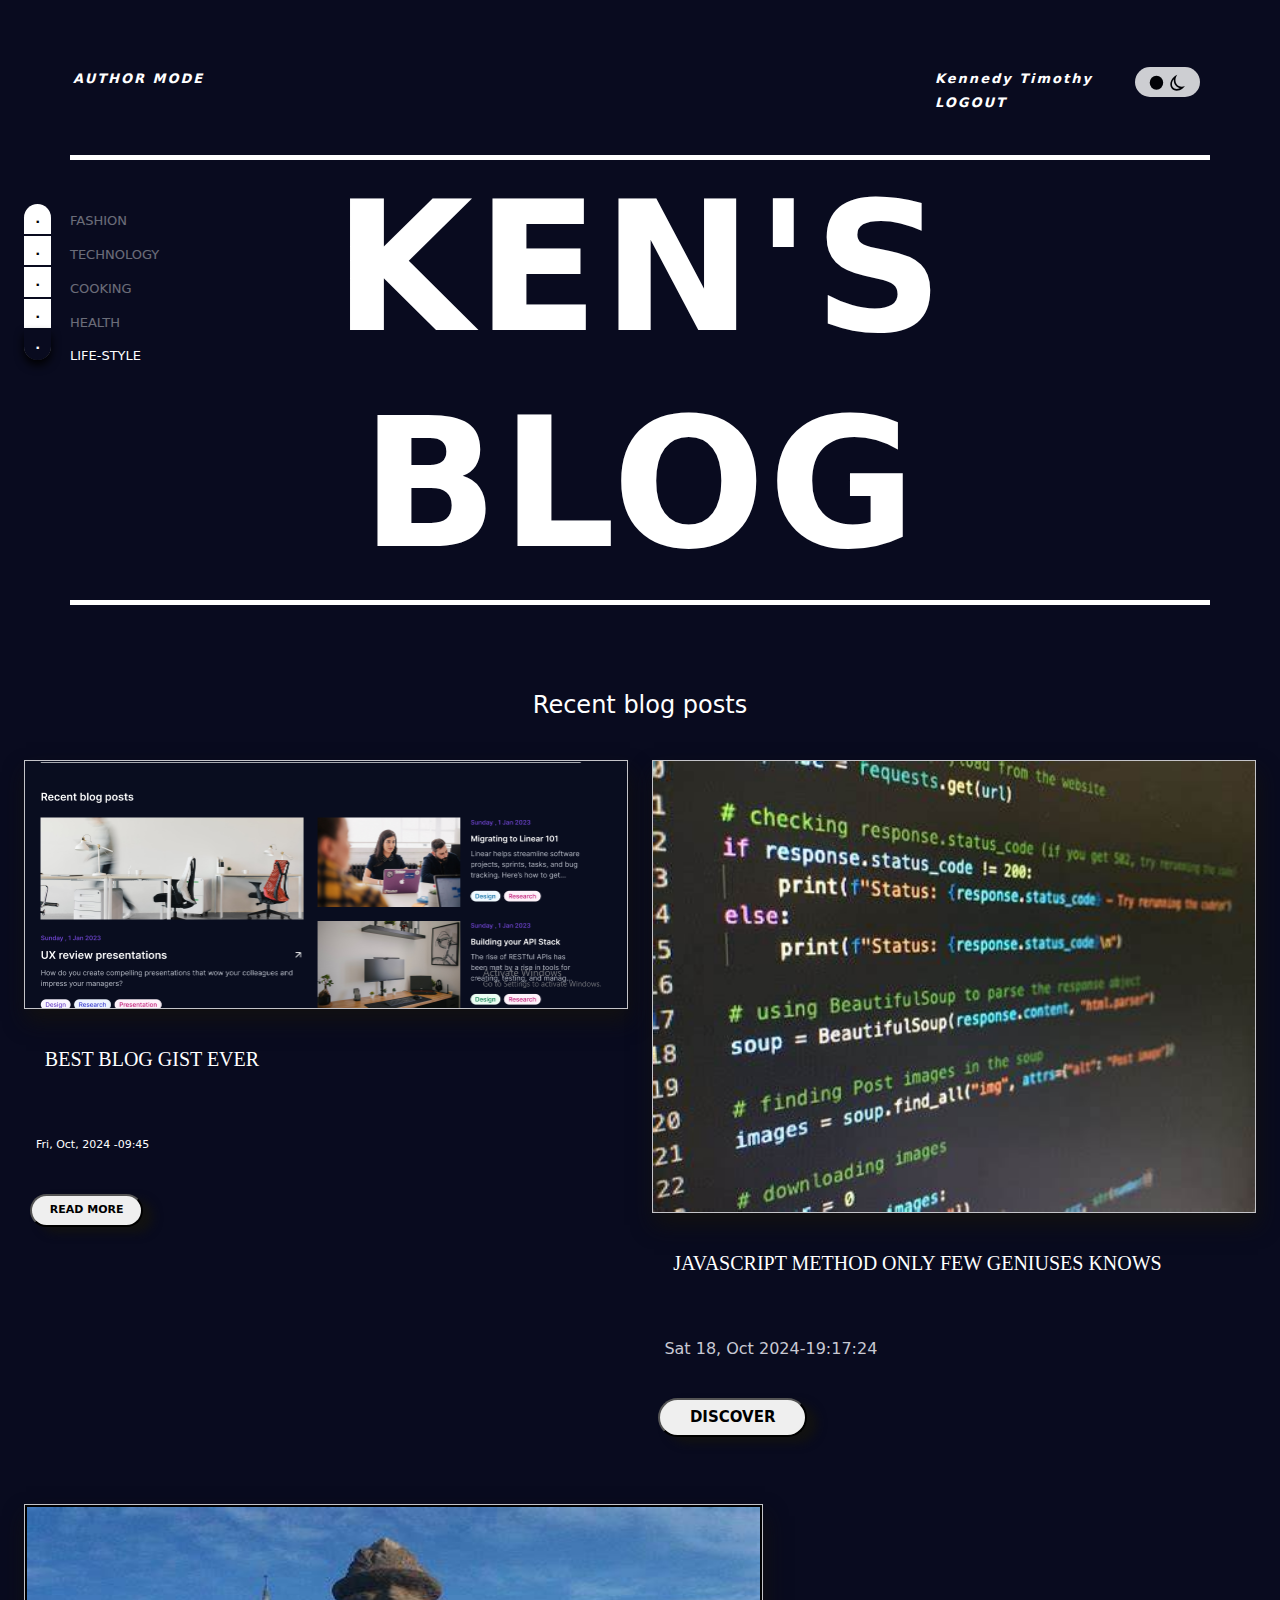
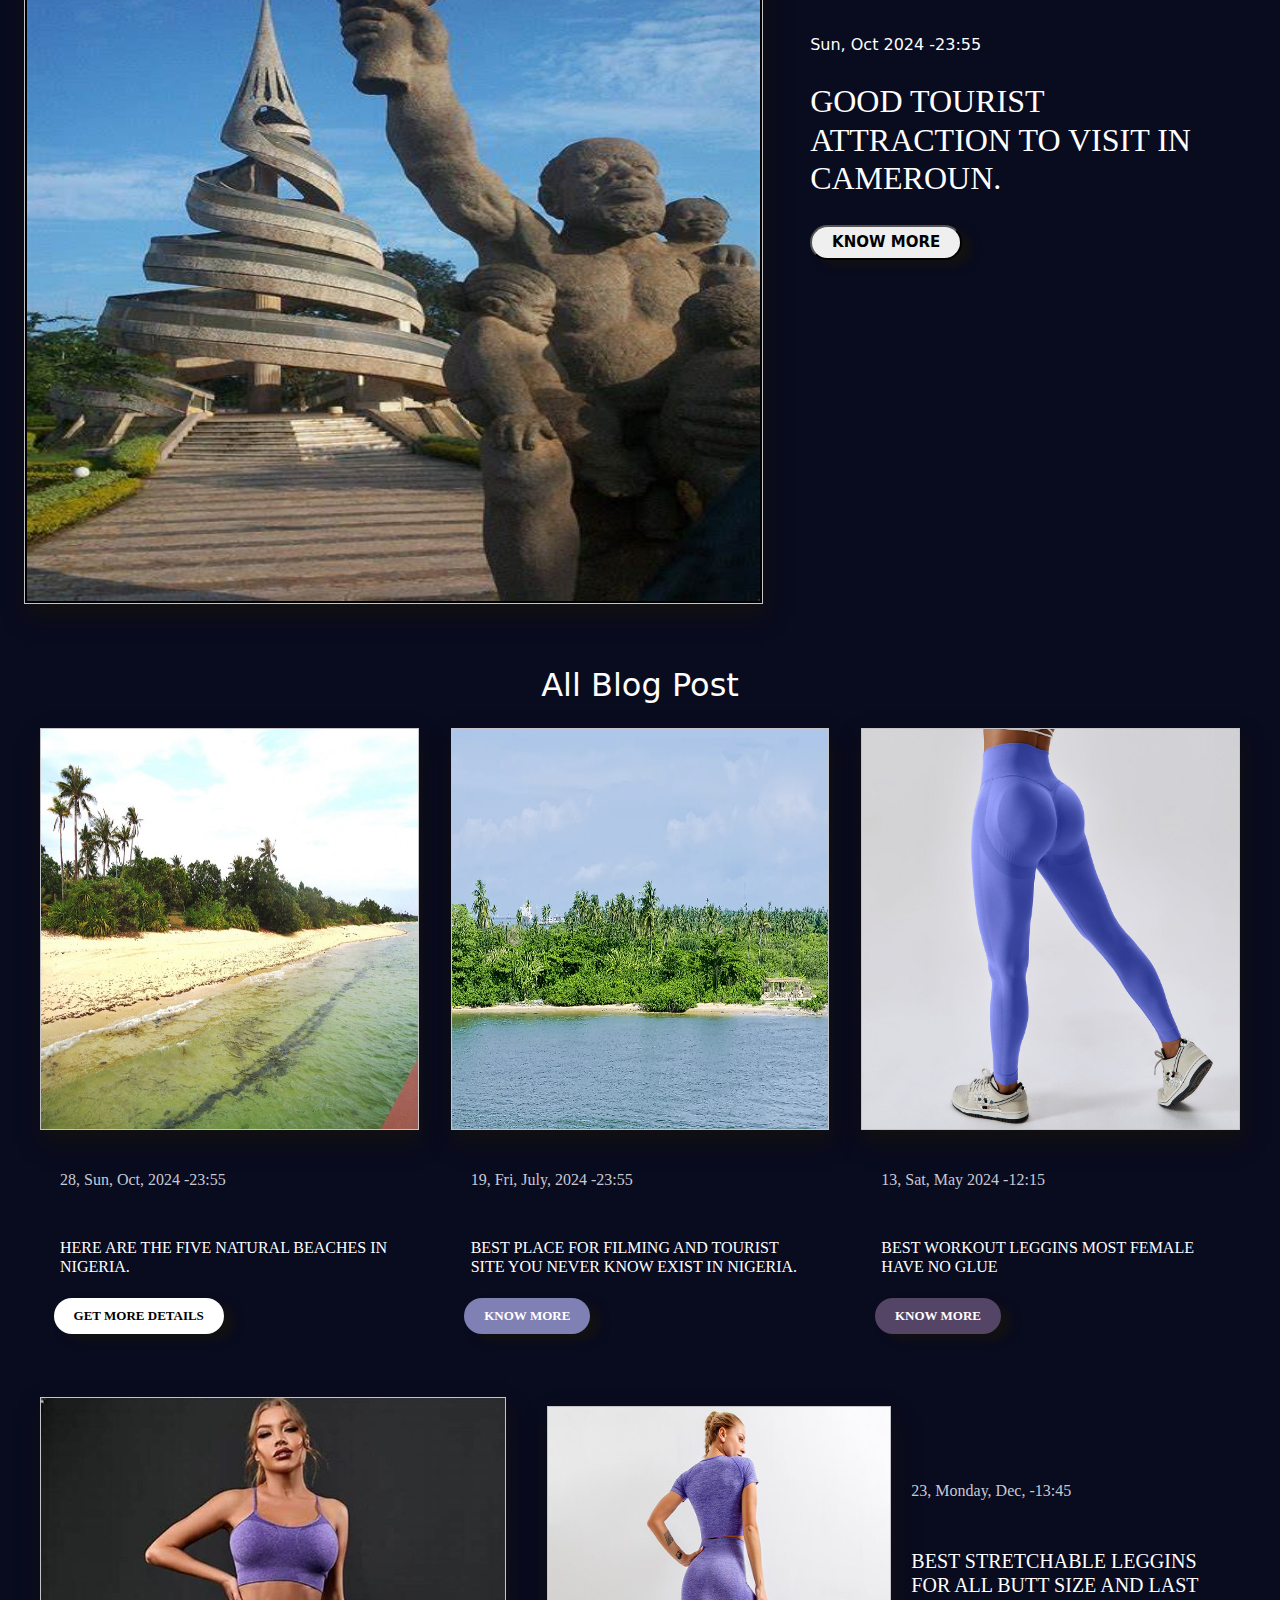
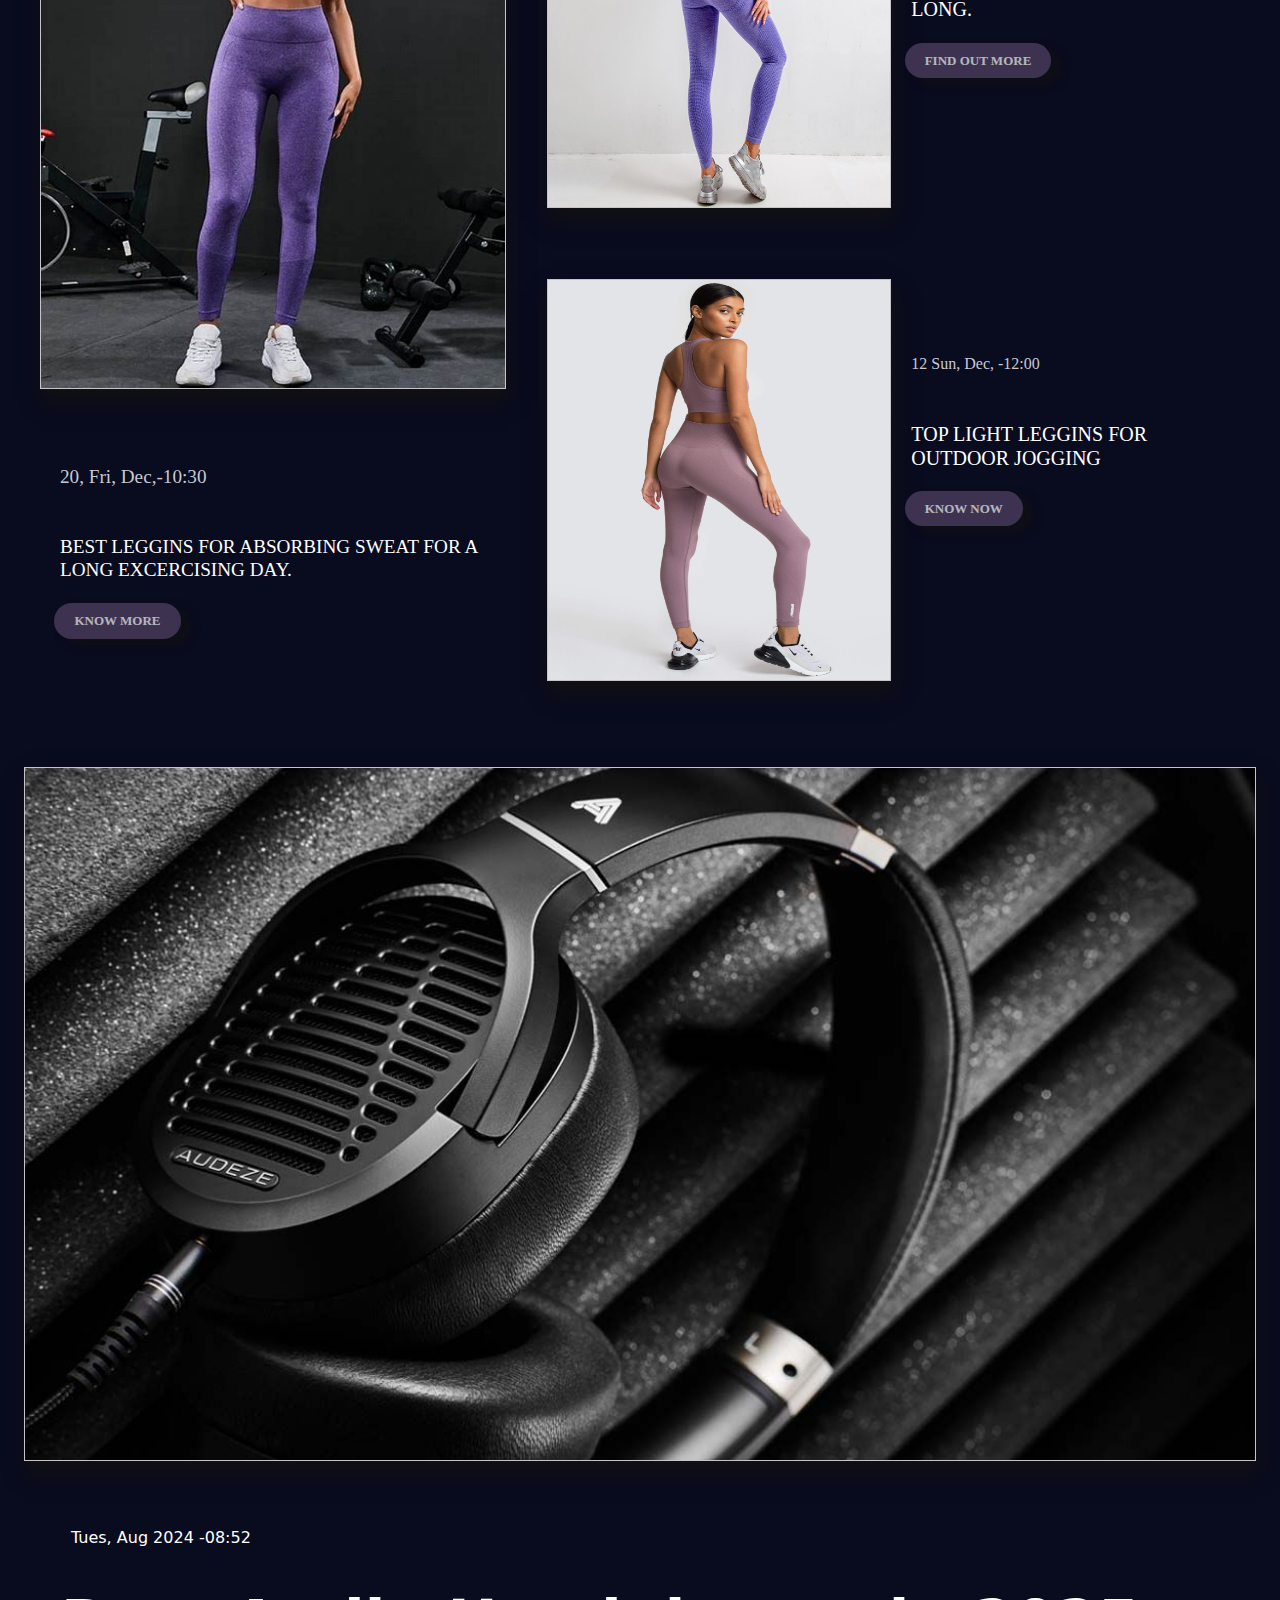
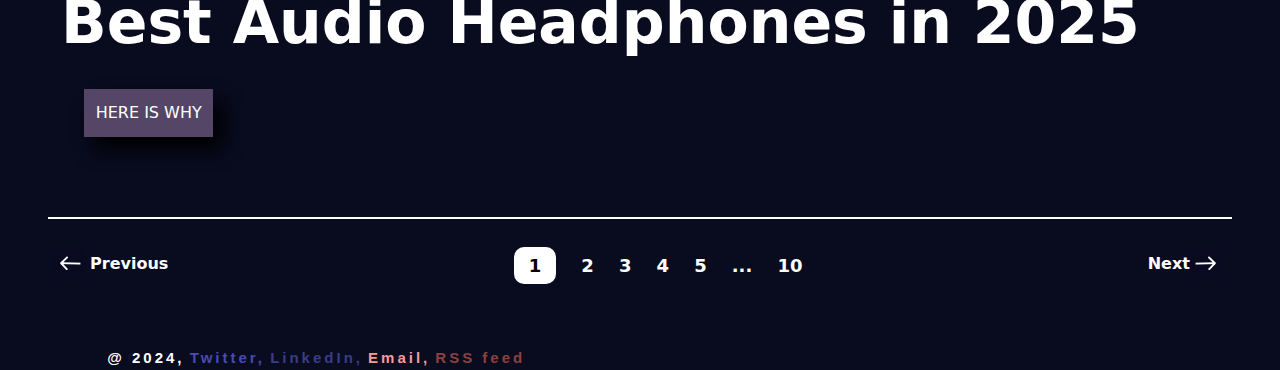
==== author_account.html @ e93dc0ae "author_page created and new update in the styling" ====
<!DOCTYPE html>
<html lang="en">
<head>
    <meta charset="UTF-8">
    <meta name="viewport" content="width=device-width, initial-scale=1.0">
    <link rel="stylesheet" href="./css/Bootstrapp/bootstrap.min.css">
    <link rel="stylesheet" href="./css/vanilla/style.css">
    <link rel="stylesheet" href="./css/vanilla/MediaQuery.css">
   
  
    <title>THE BLOG</title>
</head>
<body>
    <!-- overall blog container  -->
   <div class="Blog-body">
    <!-- main container -->
    <div class="main">
        <!-- Blog header -->
        <div class="header flex-container-column">
            <!-- Blog top nav -->
            <div class="Top-nav flex-container-row">
                <div class="Text-nav flex-container-row">
                    <div class="User-mode">
                        <h3 class="color-white">AUTHOR MODE</h3>
                    </div>
                  
                    <div class="Blogger-login color-white">
                        <div class="Author-name">
                            <h3>Kennedy Timothy </h3>
                        </div>
                        <h3>LOGOUT</h3>
                    </div>
                </div>
               <div class="switcher">
                <div class="circle">
                    <img src="./assets/img/logo_assets/Ellipse 3.svg" alt="daylight" width="15px" class="day">
                    <img src="./assets/img/logo_assets/Subtract.svg" alt="night" width="15px" class="night">
                </div>
               </div>
          
            </div>
            <div class="Hero-text-container color-white">
                <div class="filter-bar flex-container-row Bg-Color-Day">
                    <div class="flex-container-column description-name Bg-Color-Day">
                        <span class="Fashion">FASHION</span>
                        <span class="Technology">TECHNOLOGY</span>
                        <span class="Cooking">COOKING</span>
                        <span class="Health">HEALTH</span>
                        <span class="selected Lifestyle">LIFE-STYLE</span>
                    </div>
                    <div class="filter flex-container-column">
                        <span id="Fashion">.</span>
                        <span id="Technology">.</span>
                        <span id="Cooking">.</span>
                        <span id="Health">.</span>
                        <span class="default radius-bottom" id="Lifestyle">.</span>
    
                    </div>
                </div>
                <div class="Hero-text author-mode-text">
                    <h1>KEN'S BLOG</h1>
                </div>
            </div>
           
        </div>
         <!-- Blog main section-->
         <div class="Main-section padding-top">
            <div class="Top-text">
            <h4 class="color-white">Recent blog posts</h4>
            </div>
            <div class="Recent-blog-post flex-container-column padding-top first-blog-post">
                <div class="Recent-post flex-container-row">
                 <div class="blog-post-card color-white">
                    <div class="img">
                     <img src="./assets/img/Screenshot 2024-10-18 111700.png" alt="img" width="100%">
                    </div>
                    <div class="author-tools p-5 text-center">
                        <div class="tools-box" style="font-size: 150%;">
                             <div class="Delete p-1">
                                <button type="button" >
                                Delete
                            </button>
                        </div>
                            <div class="Update p-1">
                                <button type="button" >
                                   Update
                                </button>
                            </div>
                            <div class="View  p-1">
                                <button type="button">
                               View
                            </button></div>
                        </div>
                      </div>                  

                   
                    <div class="text-desc">
                    <h2>BEST BLOG GIST EVER</h2>
                </div>
                <div class="datetime-stamp">
                    <h3 class="color-white">Fri, Oct, 2024 -09:45</h3>
                </div>
                   <div class="button">
                    <input type="button" value="READ MORE">
                   </div>
                 
                 </div>
                 <div class="blog-post-card2 color-white">
                    <div class="img"><img src="./assets/img/OIP.jpg" alt="img" width="100%" height="100%"></div>
                        
                  <div class="author-tools p-5 text-center">
                    <div class="tools-box" style="font-size: 150%;">
                         <div class="Delete p-1">
                            <button type="button" >
                            Delete
                        </button>
                    </div>
                        <div class="Update p-1">
                            <button type="button" >
                               Update
                            </button>
                        </div>
                        <div class="View  p-1">
                            <button type="button">
                           View
                        </button></div>
                    </div>
                  </div>                  
                    <div class="text-desc">
                        <h2>JAVASCRIPT METHOD ONLY  FEW GENIUSES KNOWS</h2>
                    </div>
                    <div class="datetime-stamp">
                        <h3>Sat 18, Oct 2024-19:17:24</h3>
                    </div>
                       <div class="button">
                        <input type="button" value="DISCOVER">
                       </div>
                   
                 </div>
                </div>
                <div class="Recent-post margin-top-5">
                    <div class="blog-post-card3 color-white">
                        <div class="img">
                        <img src="./assets/img/limbe.jpg" alt="Tourist site" width="100%" height="100%">
                        </div>
                        <div class="author-tools p-5 text-center">
                            <div class="tools-box" style="font-size: 150%;">
                                 <div class="Delete p-1">
                                    <button type="button" >
                                    Delete
                                </button>
                            </div>
                                <div class="Update p-1">
                                    <button type="button" >
                                       Update
                                    </button>
                                </div>
                                <div class="View  p-1">
                                    <button type="button">
                                   View
                                </button></div>
                            </div>
                          </div>          
                        <div class="text-description">
                            <div class="description">
                                <div class="datetime-stamp">
                                    <h2 class="color-white">Sun, Oct 2024 -23:55</h2>
                                </div>
                                <div class="blogpost-description">
                                    <h3 class="color-white">GOOD TOURIST ATTRACTION TO VISIT IN CAMEROUN.</h3>
                                </div>
                                <div class="button">
                                    <input type="button" value="KNOW MORE">
                                   </div>

                            </div>
                        </div>
                    </div>
                </div>
                <div class="All-post margin-top-5">
                    <h2>All Blog Post</h2>
                    <div class="post-container flex-container-row">
                    <div class="post first-post">
                        <div class="img">
                            <img src="./assets/img/Bali-Village-4.jpg" alt="b-village" width="100%">
                        </div>
                        <div class="author-tools p-5 text-center">
                            <div class="tools-box" style="font-size: 150%;">
                                 <div class="Delete p-1">
                                    <button type="button" >
                                    Delete
                                </button>
                            </div>
                                <div class="Update p-1">
                                    <button type="button" >
                                       Update
                                    </button>
                                </div>
                                <div class="View  p-1">
                                    <button type="button">
                                   View
                                </button></div>
                            </div>
                          </div>          
                        <div class="text-desc">
                            <div class="description">
                                <div class="datetime-stamp">
                                    <h3>28, Sun, Oct, 2024 -23:55</h3>
                                </div>
                                <div class="blogpost-description">
                                    <h3 class="color-white">HERE ARE THE FIVE NATURAL 
                                        BEACHES IN NIGERIA.</h3>
                                </div>
                                <div class="button">
                                    <input type="button" value="GET MORE DETAILS" >
                                   </div>

                            </div>
                        </div>
                    </div>
                    <div class="post second-post">
                        <div class="img ">
                            <img src="./assets/img/shutterstock-133414805.webp" alt="b-village" width="100%">
                        </div>
                        <div class="author-tools p-5 text-center">
                            <div class="tools-box" style="font-size: 150%;">
                                 <div class="Delete p-1">
                                    <button type="button" >
                                    Delete
                                </button>
                            </div>
                                <div class="Update p-1">
                                    <button type="button" >
                                       Update
                                    </button>
                                </div>
                                <div class="View  p-1">
                                    <button type="button">
                                   View
                                </button></div>
                            </div>
                          </div>          
                        <div class="text-desc">
                            <div class="description">
                                <div class="datetime-stamp">
                                    <h3>19, Fri, July, 2024 -23:55</h3>
                                </div>
                                <div class="blogpost-description">
                                    <h3 class="color-white">BEST PLACE FOR FILMING AND TOURIST SITE YOU NEVER KNOW EXIST IN NIGERIA.</h3>
                                </div>
                                <div class="button">
                                    <input type="button" value="KNOW MORE">
                                   </div>

                            </div>
                        </div>
                    </div>
                    <div class="post third-post">
                        <div class="img ">
                            <img src="./assets/img/R.jpg" alt="leggins" width="100%">
                        </div>
                        <div class="author-tools p-5 text-center">
                            <div class="tools-box" style="font-size: 150%;">
                                 <div class="Delete p-1">
                                    <button type="button" >
                                    Delete
                                </button>
                            </div>
                                <div class="Update p-1">
                                    <button type="button" >
                                       Update
                                    </button>
                                </div>
                                <div class="View  p-1">
                                    <button type="button">
                                   View
                                </button></div>
                            </div>
                          </div>          
                        <div class="text-desc">
                            <div class="description">
                                <div class="datetime-stamp">
                                    <h3> 13, Sat, May 2024 -12:15</h3>
                                </div>
                                <div class="blogpost-description">
                                    <h3 class="color-white">BEST WORKOUT LEGGINS MOST FEMALE HAVE NO GLUE</h3>
                                </div>
                                <div class="button">
                                    <input type="button" value="KNOW MORE" class="color-white">
                                   </div>

                            </div>
                        </div>
                    </div>
                    </div>
                    <div class="post-container flex-container-row post-2">
                        <div class="post flex-container-column post-display margin-top-5">
                            <div class="img">
                                <img src="./assets/img/wear.jpg" alt="sharp leggins wears" width="100%">
                            </div>
                            <div class="author-tools p-5 text-center">
                                <div class="tools-box" style="font-size: 150%;">
                                     <div class="Delete p-1">
                                        <button type="button" >
                                        Delete
                                    </button>
                                </div>
                                    <div class="Update p-1">
                                        <button type="button" >
                                           Update
                                        </button>
                                    </div>
                                    <div class="View  p-1">
                                        <button type="button">
                                       View
                                    </button></div>
                                </div>
                              </div>          
                            <div class="text-desc margin-top-5">
                                <div class="description">
                                    <div class="datetime-stamp">
                                        <h3>20, Fri, Dec,-10:30</h3>
                                    </div>
                                    <div class="blogpost-description">
                                        <h3 class="color-white">BEST LEGGINS FOR  ABSORBING SWEAT FOR A LONG EXCERCISING DAY.</h3>
                                    </div>
                                    <div class="button">
                                        <input type="button" value="KNOW MORE">
                                    </div>
                                    
                                </div>
                            </div>
                        </div>
                        <div class="flex-container-column post-display2">
                            <div class="post flex-container-row post-a padding-2">
                                <div class="img">
                                    <img src="./assets/img/stretching.jpeg" alt="stretch-able" width="100%">
                                </div>
                                <div class="author-tools p-5 text-center">
                                    <div class="tools-box" style="font-size: 150%;">
                                         <div class="Delete p-1">
                                            <button type="button" >
                                            Delete
                                        </button>
                                    </div>
                                        <div class="Update p-1">
                                            <button type="button" >
                                               Update
                                            </button>
                                        </div>
                                        <div class="View  p-1">
                                            <button type="button">
                                           View
                                        </button></div>
                                    </div>
                                  </div>          
                                <div class="text-desc margin-top-5">
                                    <div class="description">
                                        <div class="datetime-stamp">
                                            <h3>23, Monday, Dec, -13:45 </h3>
                                        </div>
                                        <div class="blogpost-description">
                                            <h3 class="color-white">
                                                BEST STRETCHABLE LEGGINS FOR ALL BUTT SIZE AND LAST LONG.
                                            </h3>
                                        </div>
                                        <div class="button">
                                            <input type="button" value="FIND OUT MORE">
                                        </div>
                                    </div>
                                </div>
                            </div>
                            <div class="post flex-container-row post-b padding-2 margin-top-5">
                                <div class="img">
                                    <img src="./assets/img/workout leggins.jpg" alt="excercise leggins" width="100%">
                                </div>
                                <div class="author-tools p-5 text-center">
                                    <div class="tools-box" style="font-size: 150%;">
                                         <div class="Delete p-1">
                                            <button type="button" >
                                            Delete
                                        </button>
                                    </div>
                                        <div class="Update p-1">
                                            <button type="button" >
                                               Update
                                            </button>
                                        </div>
                                        <div class="View  p-1">
                                            <button type="button">
                                           View
                                        </button></div>
                                    </div>
                                  </div>          
                                <div class="text-desc margin-top-5">
                                <div class="text-description">
                                    <div class="datetime-stamp">
                                        <h3>12 Sun, Dec, -12:00</h3>
                                    </div>
                                    <div class="blogpost-description">
                                        <h3 class="color-white">TOP LIGHT LEGGINS FOR OUTDOOR JOGGING   </h3>
                                    </div>
                                    <div class="button">
                                        <input type="button" value="KNOW NOW">
                                    </div>
                                </div>
                            </div>
                        </div>
                    </div>
                   
                    </div>
                <div class="catch-phrase-blog margin-top-5">
                    <div class="img">
                        <img src="./assets/img/Best_headphones.jpg" alt="headphone" width="100%">
                    </div>
                    <div class="author-tools p-5 text-center">
                        <div class="tools-box" style="font-size: 150%;">
                             <div class="Delete p-1">
                                <button type="button" >
                                Delete
                            </button>
                        </div>
                            <div class="Update p-1">
                                <button type="button" >
                                   Update
                                </button>
                            </div>
                            <div class="View  p-1">
                                <button type="button">
                               View
                            </button></div>
                        </div>
                      </div>          
                    <div class="desc">
                    <div class="datetime-stamp" >
                            <h3 style="color: white;">Tues, Aug 2024 -08:52</h3>
                        </div>
                       <h2>Best  Audio Headphones in 2025</h2>
                        <button type="submit">HERE IS WHY</button>
                    </div>
                </div>
            </div>
        </div>
        <!-- blog footer -->
        <div class="footer">
            <div class="footer-container">
                <div class="Top-footer-nav">
                    <div class="previous">
                        <img src="./assets/img/logo_assets/arrow.png" alt="back arrow" id="prev">
                        <span>Previous</span>

                    </div>
                    <div class="nav-numbers">
                        <div class="numbers">
                            <span id="active">1</span>
                            <span>2</span>
                            <span>3</span>
                            <span>4</span>
                            <span>5</span>
                            <span>...</span>
                            <span>10</span>
                        </div>
                    </div>
                    <div class="next">
                        <span>Next</span>
                        <img src="./assets/img/logo_assets/arrow-left.png" alt="arrow front" id="next">
                       
                    </div>
                </div>
                <div class="links margin-top-5">
                    <a href="" id="Production">@ 2024,</a>
                    <a href="" id="Twitter">Twitter,</a>
                    <a href=""id="Linkedin">LinkedIn,</a>
                    <a href="" id="Email">Email,</a>
                    <a href="" id="Rssfeed">RSS feed</a>
                </div>
            </div>
        </div>
    </div>
   </div> 
   <script src="js/interaction.js"></script>
</body>
</html>
---- css/vanilla/style.css ----
/* universal declaration */
*{
    box-sizing: border-box;
}
/* body */

body{
    padding: 0;
    margin: 0;
    background-color: rgb(9, 11, 31);
}

/* universal class */
.flex-container-column{
    display: flex;
    flex-direction: column;
    justify-content: space-between;

}
.flex-container-row{
    display: flex;
    flex-direction: row;
    justify-content: space-between;

}
.margin-top-5{
    margin-top: 5%;
}
.padding-top{
    padding-top: 12px;
}
.black{
    background-color:  black !important;
}
.white{
    background-color:  white !important;
}
.text-black{
    color: black !important;
}
.gray{
    background-color: grey;
}
.Bg-Color-Day{
    background-color: rgb(9, 11, 31);
}    
.Bg-Color-Night{
    background-color: grey
}    
.color-white{
    color: white !important;
}
.padding-2{
    padding: 2%;
}
.img{
    box-shadow: #121111 2px 12px 20px;
    border: 1px solid #ffffffc2;
    max-height: 600px;
}

.img:hover, .button input:hover {
    opacity: 80%;
    transition: all 0.3s ease !important;
}
.button{
    padding: 1%;
}
/* header container */
.header{
     padding: 34px 70px;
    /* padding: 2%; */
   
}
/* header top navigation container*/
.header .Top-nav{
    margin: 34px 0px;
}
/* text container for top navigation  */
.Text-nav{
    width: 90%;
     
} 
/* section for login */
.Text-nav .User-mode, .Blogger-login{
    padding: 3px;
    font-style: italic;
    letter-spacing: 15%;
    line-height: 10px;
    font-size: 16px;
} 
/* container for day/night switcher */
.switcher{
    display: flex;
    width: 10%;
    margin-top: -5px;
    padding-left: 30px;
    z-index: 1;
    position: fixed;
    left: 85%;
    top: 8%;
    opacity: 0.8;
   
}
/* day/night switcher */
.switcher .circle{
    width: 65px;
    border-radius: 20px;
    background-color: white;
    text-align: center;
    padding: 3px;
    margin: 0 auto;
    transition: 0.5s ease-in-out;

} 


.Text-nav h3{
    font-weight: 600;
    font-size: medium;
    letter-spacing:2px;
    font-size: small;
}
.Top-text{
    padding: 20px;
}
/* The header text container */
.Hero-text-container{
    position: relative;
    border-top: 5px white solid;
    border-bottom: 5px white solid;
   
}
.filter-bar{
    position: absolute;
    top: 10%;
    left: -4%;
   }
.filter-bar .description-name{
    margin-left: 50%;
   
    }

.description-name span{
    font-weight: 300;
    font-size: small;
    margin: 8% 1%;
    /* color: rgb(150, 86, 210); */
    color: white;
    opacity: 0.4;
}
.filter{
    position: absolute;
    background-color: white;
    margin: 0 auto;
    width: 30%;
    border-radius: 15px;
    text-align: center;
  
    
}
.filter span{
    font-weight: bolder;
    cursor: pointer;
    font-size: small;
    padding: 5px 0px;
    border-bottom: 2px solid rgb(9, 11, 31);
    color: black;
}
#Lifestyle{
    border-bottom: none;
}

.radius-bottom{
    border-radius: 0px 0px 15px 15px !important;
    box-shadow: 0 5px 10px black !important;
}
.radius-top{
    border-radius: 15px 15px 0 0 !important;
    box-shadow: 0 0 15px black !important;
}
.active{
    font-size: medium !important;
    background-color: rgb(9, 11, 31);
    color: white !important;
    box-shadow: 0 5px 15px black;
    
}
.default{
    background-color: rgb(9, 11, 31);
    color: white !important;
    box-shadow: 4px 5px 12px black;
   
    
}
.selected{
   opacity: 1 !important;
   font-weight: 500 !important;
}
.Hero-text-container .Hero-text {
    text-align: center;
  
}

.Hero-text h1{
     font-size: 180px;
    letter-spacing: 3px;
    font-weight: bolder;
    z-index: 2;
    
    
}
/* main section of the page */
.Main-section{
    margin:20px 24px 0px;
    
}
/* section header */
.Main-section h4{
    text-align: center;
}
/* Recent post container */

.blog-post-card{
    width: 50%;
    margin-right: 2%;
}

.blog-post-card2{
    width: 50%;
    max-width: 700px;
}
.blog-post-card2 h2, .blog-post-card h2{
    padding: 5px;
    margin: 1%;
}


.text-desc{
    padding: 10px;
    font-family: Roboto;
    font-weight: 400;
    font-size: 16px;
}
.text-desc h2,.text-desc h2{
font-size: 20px;
letter-spacing: 5%;
line-height: 60px;

}
.blog-post-card .text-desc h2{
    font-size: 20px;
}
.blog-post-card2 .datetime-stamp,.blog-post-card .datetime-stamp{
    padding: 5px;
    padding-left: 2%;
}
.datetime-stamp h3{
    font-size: 16px;
    color: #c8c9d3;;
    letter-spacing: 5%;
    line-height: 60px;
}
.blog-post-card .datetime-stamp h3{
    font-size: 11px;
}



.button input{
    color: black;
    border-radius: 20px;
    font-size: 15px;
    font-weight: 700;
    letter-spacing: 5%;
    padding: 1% 5%;
    box-shadow: 10px 6px 10px rgb(18, 18, 18);
   
}
.author-tools{
    display: none;
    background-color: gray; 
    position:absolute;
    width:100%; 
    opacity:0.8;
}
.author-tools button{
    border-radius: 10px;
    font-size: 80%;
}
.author-tools button:hover{
   font-size: 100%;
   background-color: black;
   color: white;
   transition: 0.8s;
}
.blog-post-card, .blog-post-card2,.blog-post-card3{
    position: relative;
}
.blog-post-card .author-tools{
    top:5%; 
}
.blog-post-card2 .author-tools{
    top:20%; 
}
.blog-post-card3 .author-tools{
    top:25%; 
    width: 60% !important;
}
.blog-post-card3:hover .author-tools, .blog-post-card2:hover .author-tools, .blog-post-card:hover .author-tools{
    transition: 0.3s;
    display: block;
}

.blog-post-card .button input{
    font-size: 11px;
    color: black;
    padding: 1% 3%;
}

.blog-post-card3{
    display: flex;
    flex-direction: row;
    justify-content: space-between;
    margin: 0 auto;
    width: 100%;
  
   
}
.blog-post-card3 .img{
    width: 60%;
    max-width: 900px;
    max-height: 700px;
  
}
.blog-post-card3 img{
    width: 100% !important;
    border: 2px solid black;
}

.blog-post-card3 .text-description{
    margin: 0 auto;
    width: 40%;
    padding: 3%;
 }
.text-description .description{
    margin-top: 20%;
}

.datetime-stamp,  .blogpost-description{
    padding: 10px;
    
}
.description .button{
    margin-bottom: 5% !important;
}
.blog-post-card3 .datetime-stamp h2{
    letter-spacing: 5%;
    font-size: 16px;
}
.blog-post-card3 h3{
    font-size: 32px !important;
    font-weight: bold;
}
.blog-post-card3 .button{
 
    padding: 10px;
}
.blog-post-card3 .button button{
    color: white;
}

.All-post h2{
    text-align: center;
    color: white;
}

.post{
    padding: 0.3%;
    margin: 1%;
    width: 600px;
    
}
.post-container .blog-post-card{
    width: 30% !important;
}
.blogpost-description h3{
    font-family: Roboto;
    font-size: 18px;
   font-weight: 300;
   letter-spacing: 0.2%;
}
.post:hover{
    transition: 1s;
    box-shadow: 15px 15px 30px BLACK;
    
  
}
.post .img img{
    height: 400px;
    max-width: 600px;

}
.post .img img:hover{
    border-radius: 10px;
    opacity: 80%;
    transition: 0.5s;
}
.post .img:hover{
    transition: 0.5s !important;
    border: 1.5px solid white !important;
    border-radius: 10px !important;
}
.first-post:hover .author-tools, .second-post:hover .author-tools, .third-post:hover .author-tools{
    transition: 0.3s;
    display: block;
}
.first-post, .second-post, .third-post{
    position: relative;
}
.first-post .author-tools, .second-post .author-tools, .third-post .author-tools {
    /* position: relative; */
    top: 20%;
 
 }
 .post-a, .post-b, .post-display{
    position: relative;
 }
 .post-a:hover .author-tools, .post-b:hover .author-tools{
    width: 50%;
 }

.post-a:hover .author-tools, .post-b:hover .author-tools, .post-display:hover .author-tools{
    transition: 0.3s;
    display: block;
    top: 20%;
   
}  
.post .button input{
    background-color:rgb(84, 69, 103);
    font-weight: 400;
    font-size: small;
    padding: 8px 20px;
    border: none;
    font-weight: bold;
    
}
.post .button input:hover{
    opacity: 80%;
}
.first-post .button input{
    background-color: white;
    color: black;
   
}
.second-post .button input{
    background-color:rgb(127 129 181);
    color: white;
  
}
.post-2 .post-display{
    width: 40%;
    justify-content: normal;
    height: fit-content;
    height: 900px;
   
}
.post-display img{
    min-height: 590px;
}

.post-display .text-desc{
    display: flex;
    justify-content: center;
    align-items: center;
    flex: 1;
}
.post-display .img{
    display: flex;
    justify-content: center;
    align-items: center;
    flex: 2;
  
} 

/* .post-display.img{
    width: 80%;
} */

.post-2 .post-display2{
    padding: 0.3%;
    margin: 1%;
    width: 60%;
}
/* .post-display .img,.text-desc{
    width: 50%;
} */
.post-display2 .img,.text-desc{
    width: 100%;
}
.post-display .button input:hover{
    color: white;
}

 .post-a{
    width: 100%;
} 
.post-a .text-desc .blogpost-description h3, .post-b .text-desc .blogpost-description h3{
    font-size: 20px;
}
 .post-b{
    width: 100%;
} 
.post-display .button input{
    color: white;
    opacity: 0.7;
}
.post-a .button input, .post-b .button input{
    color: white;
    opacity: 0.7;
}
.post-a .button input:hover{
    color: white;
}
.post-b .button input:hover{
    color: white;
}

.catch-phrase-blog{
    position: relative;
}
.catch-phrase-blog:hover .author-tools{
    display: block;
    transition: 0.3s;
    top:20%
}
.catch-phrase-blog h2{
    text-align: left;
    font-size: 45px;
}

.catch-phrase-blog .desc{
    padding: 3%;
   
}
.catch-phrase-blog h2{
    /* color: rgb(85, 70, 104); */
    color: white;
    font-weight: bolder;
    font-size: 60px;
}
button, input{
     box-shadow: 10px 12px 20px black;
}


.catch-phrase-blog button{
    background-color: rgb(85, 70, 104);
    padding: 1%;
    color: white;
    margin: 2%;
    box-shadow: 10px 12px 20px black;
    border: none;
}
.catch-phrase-blog button:hover{
    background-color: black;
    border: 1px solid white;
    transition: 1s;
 
}
.catch-phrase-blog .img{
    max-height: 70%;

}
/* footer */
.footer{
    margin:20px 24px 0px;
    border-top: 2px solid white;
    min-height: 40px;
}

.Top-footer-nav{
    margin-top: 2%;
    display: flex;
    flex-direction: row;
    justify-content: space-between;

}
.nav-numbers{
    padding-top: 10px;
}
.numbers span{
    margin: 0px 10px;
    font-weight: 600;
    font-size: 18px;
}
.numbers #active{
    background-color: white;
    border-radius: 10px;
    color: black;
    padding:8px 15px;
}
.previous, .next{
    padding-top: 5px;
    padding: 10px;
}
.previous img, .next img{
    margin-top: -8px;
    margin-left: -4px;
}
span{
    color: white;
    font-weight: 600;
}    
/* links */
.links a{
    text-decoration: none;
    font-size: 15px;
    font-family: Arial, Helvetica, sans-serif;
    font-weight: bold;
    letter-spacing: 3px;
}
.links{
    margin-left: 5%;
}
.links #Production{
    color:white;
}
.links #Twitter{
    color: rgb(71, 75, 181);
}
.links #Linkedin{
    color: rgb(58, 61, 135);
}
.links #Email{
    color: rgb(244, 154, 154);
}
.links #Rssfeed{
    color: rgb(140, 65, 65);
}
---- css/vanilla/MediaQuery.css ----
/* Desktop View or Computer View Responsiveness */
@media (min-width:960px) {
    .author-mode-text{
        font-size: 90% !important;
    }
    .blogpost-description h3 {
     font-size: 110%;
    
    }
    .post-display h3{
        font-size: 120%;
    }
    .first-post .blogpost-description h3, .second-post h3,.third-post .blogpost-description h3{
        font-size: 100% !important;
    }
}
@media (min-width:1770px) {
    .main{
        width: 90%;
        margin:  0 auto;

    }
    .Main-section{
        width: 90%;
        margin: 0 auto;
    }
   
    .Text-nav h3{
        font-size: x-large;
    }
    .switcher{
        top: 5%;
    }
    
}
/* Tab View Responsiveness */
@media (min-width:900px) and (max-width:1200px){
   
    .Hero-text-container .Hero-text h1{
        font-size: 110px;
    }
    .first-post .blogpost-description h3, .second-post h3,.third-post .blogpost-description h3{
        font-size: 120% ;
    }
    .datetime-stamp h3 {
        font-size: 12px;
    }
      
}
@media (min-width:900px) and (max-width:955px){
    .catch-phrase-blog{
        width: 115%;
      
    }    
}
@media (min-width: 700px) and (max-width:1000px) {
    .Hero-text-container .Hero-text h1{
        font-size: 110px !important;
    }
   
    
}

@media (min-width:800px) and (max-width:960px) {
    .main{
        width: 100%;
        /* margin-left: 10%; */
    }
    
    .header{
        padding: 34px  2px 5px 70px;
        /* margin-right: -18%; */
    }
    .Text-nav{
        width: 90%;
    }
    .filter-bar {
        top: -9% !important;
        left: 0% !important;
    }
    .switcher{
        left: 83% !important;
        top: 4% !important;
    }
    /* .Hero-text {
        margin-left: 5% !important;
    } */
    .Main-section{
        width: 100%;
    }
    .blog-post-card3 .img {
        width: 100%;
    }
    .blog-post-card3 .text-description {
        width: 50%;
    }
    .first-blog-post{
       width: 90%;
    }
    .post-display .text-desc{
        margin-left: 0% !important;
    }
    .catch-phrase-blog{
        width: 110% !important;
        
    }    
   
}
@media (width >800px) and (width<962px) {
    .text-description .description {
        margin-top: 70% !important;
    }
    .post-container{
        flex-direction: column;
        flex-wrap: wrap;

    }
    .post-a .img img, .post-b .img img{
        width: 100%;
    }
    .post-a .img, .post-b .img{
        width: 60% !important;
    }
    .post-a .text-desc,.post-b .text-desc{
        width: 50%;
        margin-left: 5% !important;
    }
    .post-a .blogpost-description,.post-b .blogpost-description{
        width: 100% !important;
    }
    .post-a h3, .post-b h3{
        font-size: 110% !important;
    }
    .post-2 .post-display {
        width: 100%;
    }
    .post-display .text-desc{
        margin-left: 4% !important;
    }
    .post-container .blogpost-description {
        padding: 10px;
        width: 70%;
    }
    .post-container > div{
        width: 100% !important;
    }
    .post-container  .text-desc{
        margin: 0 auto;
        margin-left: 18%;
        
    }
    .first-post .img,.second-post .img, .third-post .img{
        margin: 0 auto;
    }
    
    .first-post{
        width: 100% !important;
        margin:  0 auto !important;
    }
    .post .img{
        width: 65%;
        margin: 0 auto;
    }
    .post-display .img {
        width: 65% !important;
        margin: 0 auto !important;
    }
}

@media (max-width:899px){
    .header .Top-nav {
        margin: 15px 0px;
    }
    .switcher {
        margin-top: -5px;
        padding-left: 5px;
        left: 85%;
        top: 2%;
    }
    
    .Hero-text {
        margin-left: 10%;
    }

    .Hero-text-container .Hero-text h1{
        font-size: 90px;
    }
    .filter-bar {
        top: -10%;
        left: -8%;
    }
    .description-name span {
        font-size: 70%;
        margin: 12% 1%;
    }
    .text-desc {
        padding: 4px;
    }
    .text-desc h2, .text-desc h2 {
        font-size: 17px;
        line-height: 20px;
    }
    .Main-section {
     
        padding: 1%;
       
          }
 
    .post {
        width: 100% !important;
        margin: 0 auto;
        margin-top: 5%;
    }

    .post-2 .post-display2 {
        padding: 0.3%;
        margin: 1%;
        width: 100%;
    }
    .datetime-stamp, .blogpost-description {
        padding: 5px;
    }
    .blog-post-card3 .datetime-stamp h2 {
        font-size: 12px;
    }
    .post-a .text-desc .blogpost-description h3, .post-b .text-desc .blogpost-description h3 {
        font-size: 13px;
    }
    .blog-post-card2 .datetime-stamp, .blog-post-card .datetime-stamp {
        padding: 0px;
        padding-left: 4%;
    }
    

    .datetime-stamp h3 {
        font-size: 12px;
        color: white;
    }
    .post-2 .post-display {
        height: 80%;
    }

    .post-display .img {
        width: 100%;
        margin: 0 auto;
    }
    .post-display img {
        min-height: 450px;
    }
    .blogpost-description h3 {
        font-size: 17px;
    }
   
    .catch-phrase-blog img{
        height: 400px;

    }
    .catch-phrase-blog h2 {
        font-size: 150%;
    }
    .catch-phrase-blog button {
        font-size: small;
    }
    .blog-post-card3 h3 {
        font-size: 120% !important;
    }
    .text-description .description {
        margin-top: 5%;
    }
    .post-b, .post-a{
        width: 100% !important;
    }
    .blog-post-card3 .button {
        padding: 1px;
    }
    .button input {
        font-size: 12px;
    }
    .links a{
        font-size: 12px;
    }
}
/* Mobile Responsiveness */
@media (min-width:500px) and (max-width:800px) {
    .main{
        width: 100%;
    }
    .header {
        padding: 0px 10px;
        padding-left: 15px;
    }
    .Text-nav h3 {
     
        font-size: x-small;
    }
    .header .Top-nav {
         margin: 34px;
    }
    .switcher{
        left: 85% !important;
        top: 4% !important;
    }
        
    .Hero-text-container .Hero-text h1{
        font-size: 60px !important;
    }
 
    .filter-bar {
        top: -6%;
        left: -1%
    }
    .description-name span {
        font-size: 55%;
        margin: 18% 1%;
    }
    .Recent-post{
        flex-direction: column;
        width: 90%;
        margin: 0 auto;
    }
    .post-container{
        flex-direction: column;
    }
    .post-display2 .post{
        width: 100% !important;
    }
    .post{ 
        width: 90% !important;
    }
    .first-post .img, .second-post .img, .third-post .img{
        width: fit-content;
        margin: 0 auto;
    }
    .post-a .text-desc .blogpost-description h3, .post-b .text-desc .blogpost-description h3 {
        font-size: 18px;
    }
    .blog-post-card,.blog-post-card2{
        width: 100%;
        margin-bottom: 3%;
    }
    .blog-post-card3{
        flex-direction: column;
    }
    .blog-post-card3 .img {
        max-height: fit-content;
        width: fit-content;
    }
    .blog-post-card3 img{
        max-height: 700px;
       
    }
    .blog-post-card3 > div{
        width: 100% !important;
    }
    .post-display .text-desc,.post-display .datetime-stamp,.post-display .button{
        padding-left: 2% !important;
    }
    .post-display .blogpost-description{
        padding-left: 2%;
    }
    .text-desc, .datetime-stamp, .button{
        padding-left: 3% !important;
    }
    .text-desc h2{
        font-size: 17px;
        line-height: 55px;
    }
    .blog-post-card2 h2, .blog-post-card h2 {
        padding: 0;
        margin: 0;
    }
    .blogpost-description {
        padding: 3px;
        padding-left: 3%;
    }
   
    .post .img img {
        max-width: 700px;
        
    }
}
@media (min-width:599px) and (max-width:799px){
    .Hero-text-container .Hero-text h1{
        font-size: 90px !important;
    }
        .blogpost-description h3 {
        font-size: 20px;
    }

}
@media (max-width:500px){
    .switcher {
        width: 8%;
        top: 1%;
        left: 85%;
     }
    .Text-nav h3 {
        font-weight: 400;
        font-size: xx-small;
      
    }
    .Hero-text-container .Hero-text h1{
        font-size: 55px;
        font-weight: 600;
    }
    .Hero-text {
        margin-left: 15%;
    }
    .header {
    padding: 10px 10px;
    /* padding: 2%; */
}
.Text-nav {
    width: 80%;
    
} 
    .filter-bar {
        top: -10%;
        left: 0;
       
    }
    .description-name span {
        font-size: 49%;
        margin: 22% 1%;
    }
    .Recent-post {
    flex-direction: column;
    justify-content: space-between;
      }
      .post-a .text-desc .blogpost-description h3, .post-b .text-desc .blogpost-description h3 {
        font-size: 18px;
    }
      .blog-post-card, .blog-post-card2{
        width: 100%;
        margin-top: 3%;
    }

    .blog-post-card3 {
     
        flex-direction: column;
       
    }
    .blog-post-card3 .text-description, .blog-post-card3 .img{
        width: 100%;
    }
    .text-desc h2, .text-desc h2 {
        font-size: 15px;
        padding-top: 5%;
        line-height: 20px;
    }
    .post-container{
        flex-direction: column;
    }
    .post{
        width: 90% ;
    }
    .post-b, .post-a{
       flex-direction: column;
    }
    .blog-post-card .text-desc h2 {
        font-size: 12px;
    }
    .blog-post-card3 h3 {
        font-size: 100% !important;
    }
    .catch-phrase-blog img {
        height: 350px;
    }
    .catch-phrase-blog h2 {
        font-size: 125%;
    }
    .nav-numbers {
        padding-top: 8px;
    }
    .numbers #active {
        border-radius: 3px;
        color: black;
        padding: 2px 5px;
    }
    .numbers span {
        margin: 0px 7px;
        font-size: 12px;
    }
    .previous, .next {
         padding: 8px;
    }
    .next span{
        font-size: small;
    }
    .previous span{
        font-size: small;
    }
}
/* smaller mobile view */
@media (max-width:400px){
    .header .Top-nav {
        margin: 15px 0px;
    }
    .Hero-text {
        margin-left: 20%;
    }
    .Hero-text-container .Hero-text h1 {
        font-size: 50px;
        font-weight: 600;
    }
  
    .filter-bar {
     top: -35%;
     left: 0;
    }
    .post-b, .post-a {
        width: 90% !important;
    }
    .blogpost-description h3 {
        font-size: 16px !important;
    }
    .previous span, .next span{
        display: none;
    }
    .numbers span {
        font-size: 10px;
    }
}
@media (max-width: 399px) {
    .filter-bar {
        top: -25%;
        left: 0;
    }
    .Hero-text h1{
        font-size: 60px;
    }
}
@media (min-width: 130px) and (max-width: 260px){
.main{
   width: 160%;
   margin: 0 auto;
}
.Hero-text-container .Hero-text h1 {
    font-size: 45px;
    
}
}
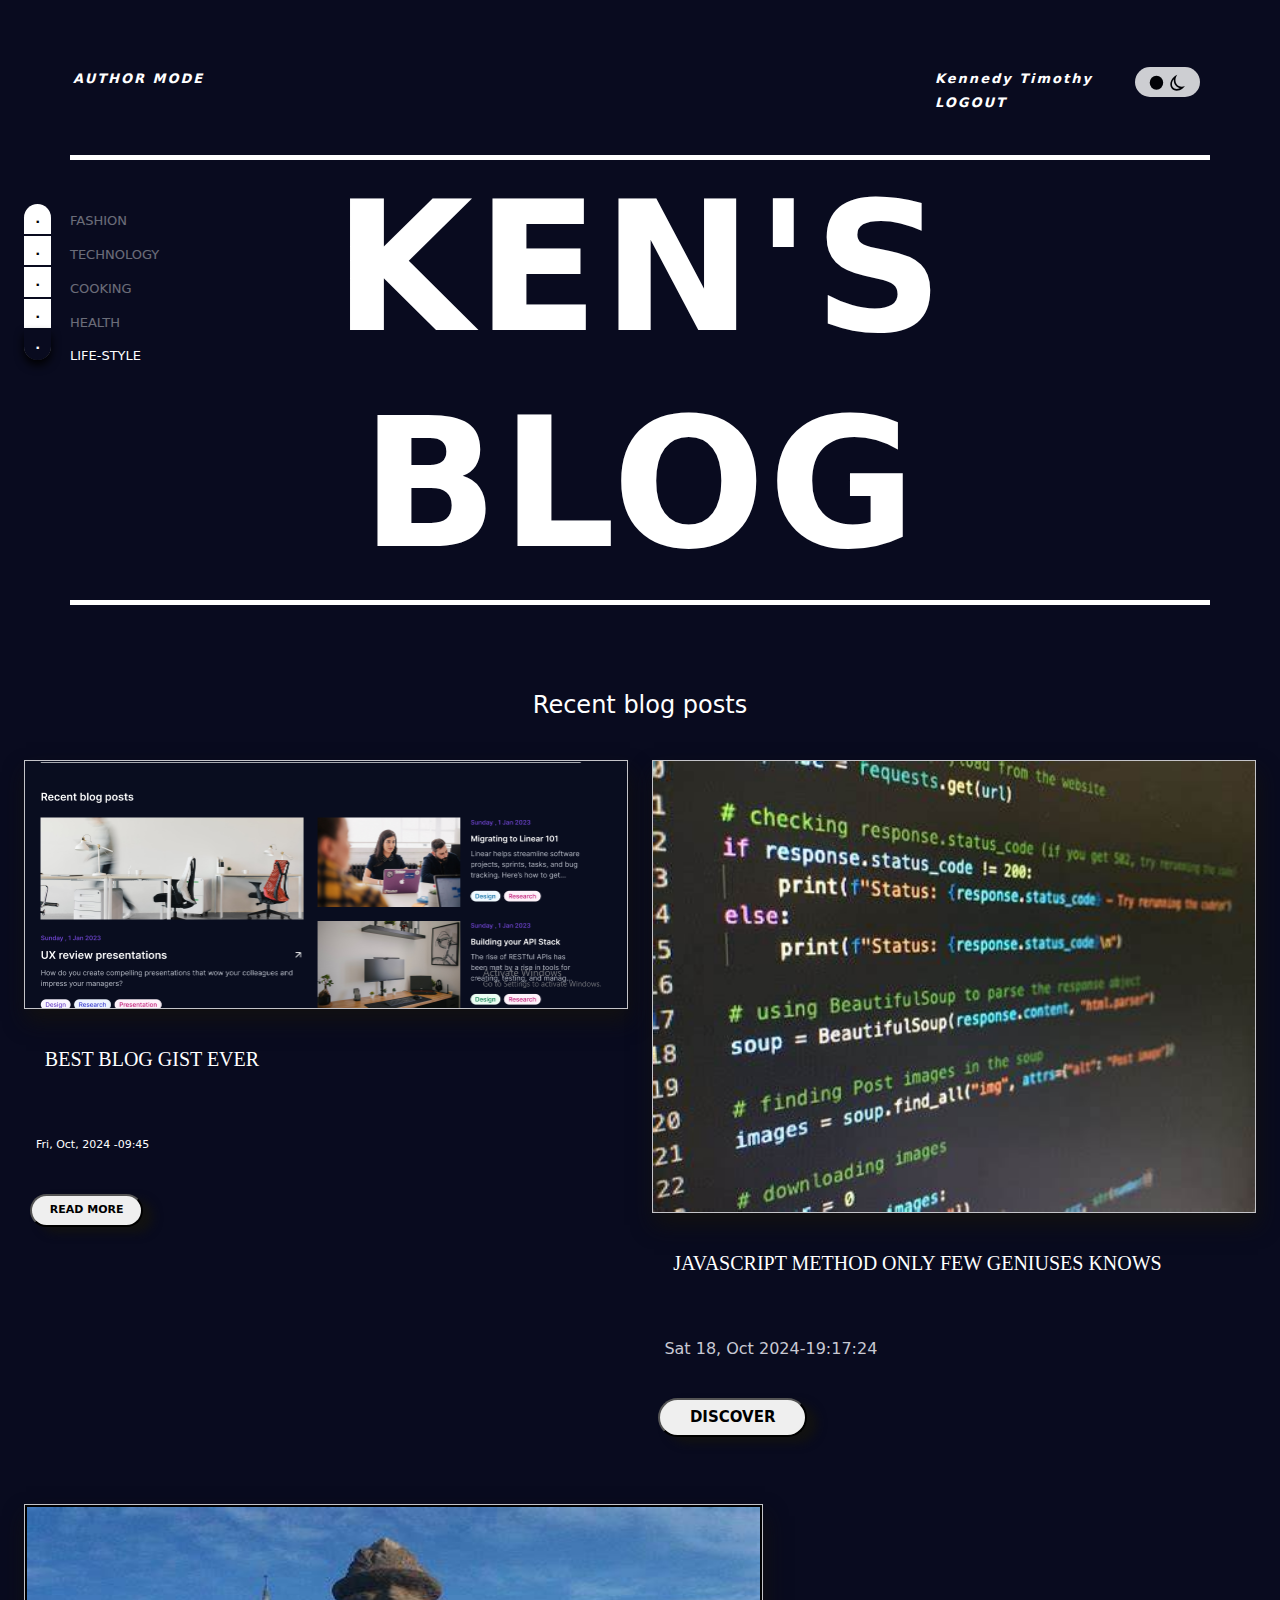
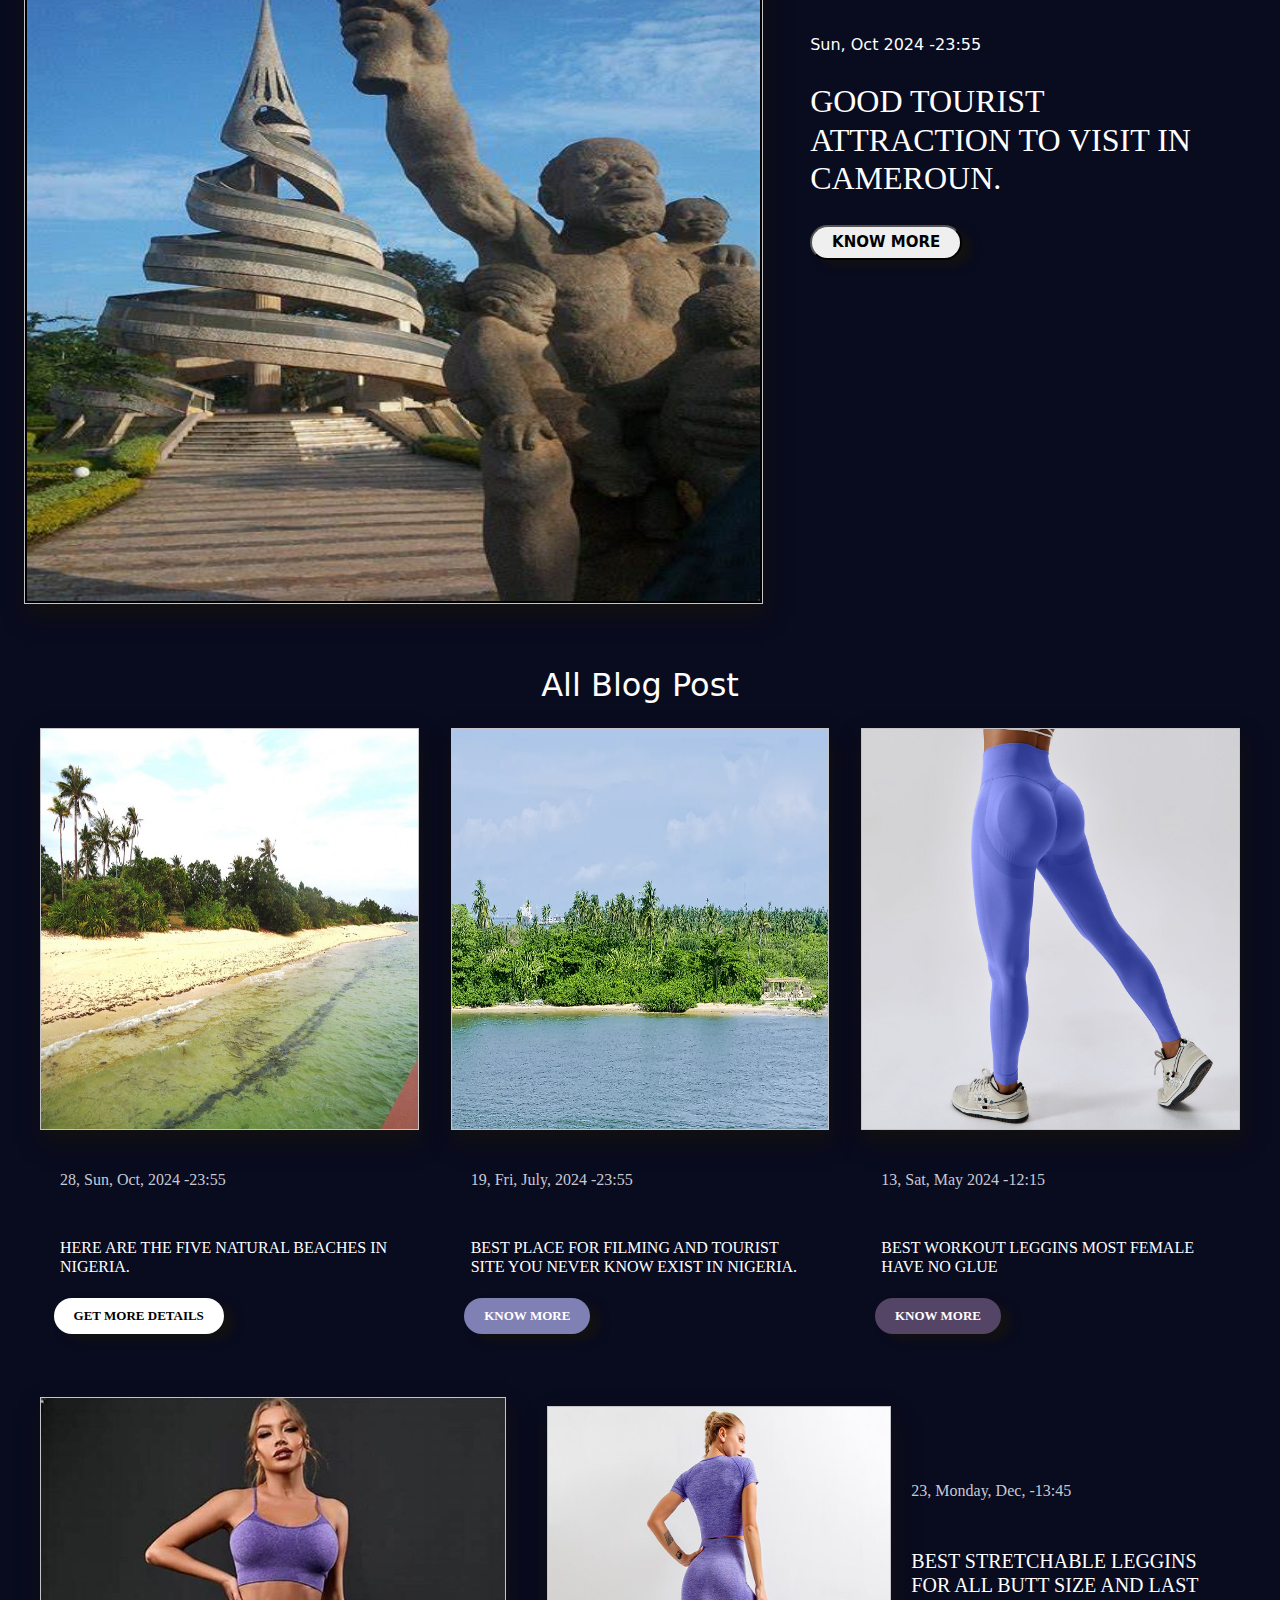
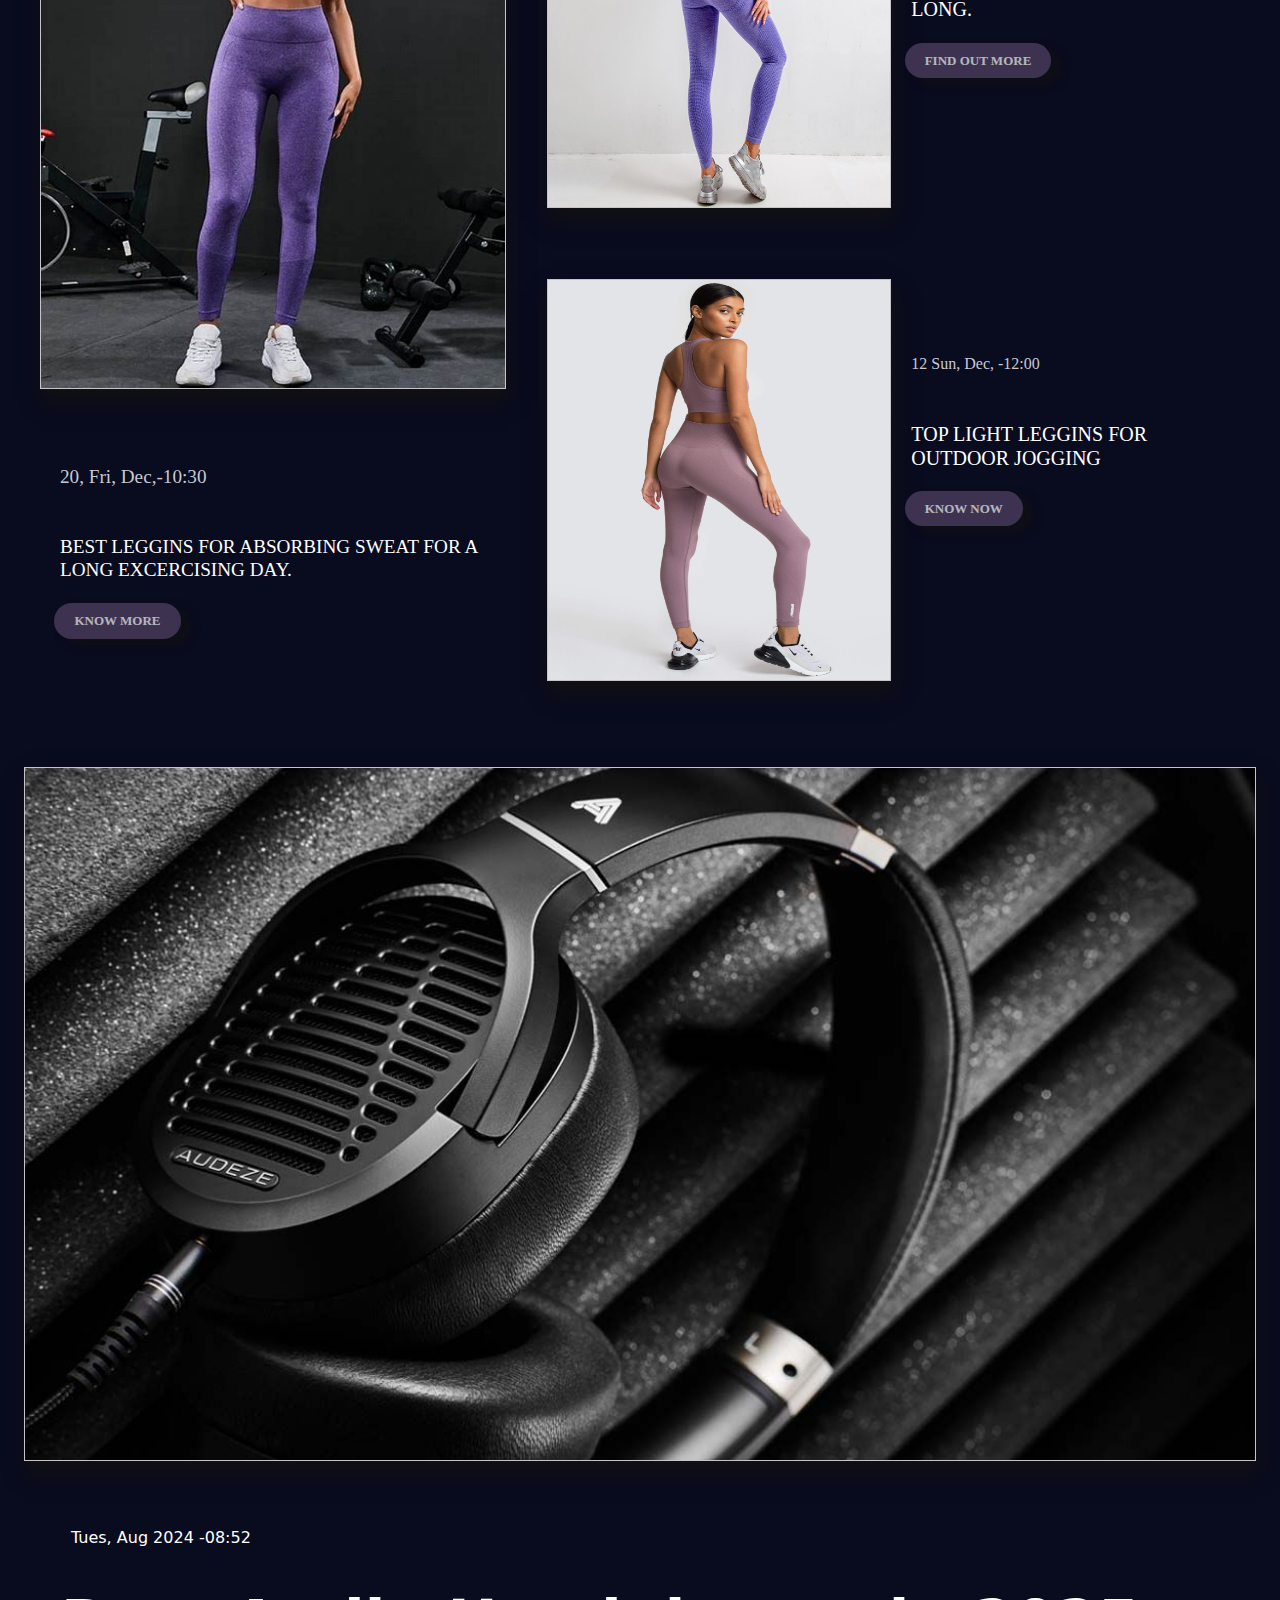
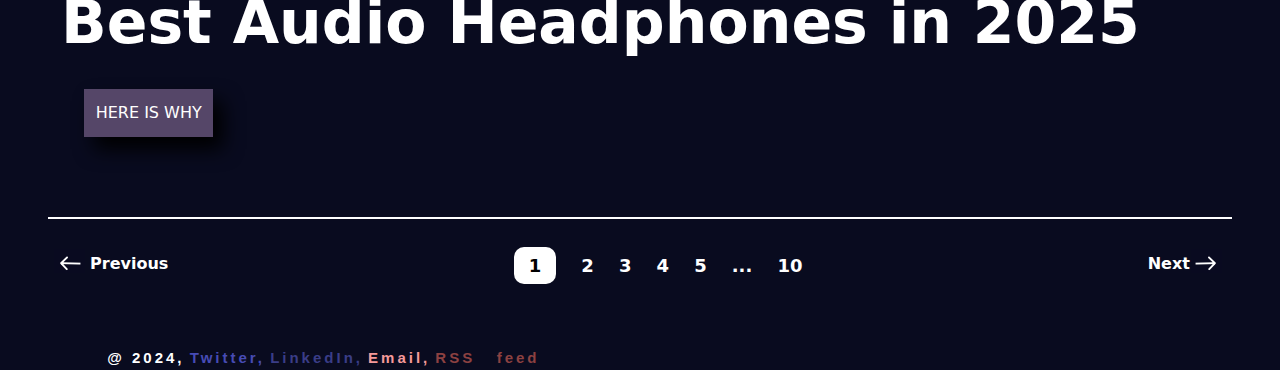
==== commit 61257ed6: "author mode updated" ====
--- a/author_account.html
+++ b/author_account.html
@@ -472,7 +472,7 @@
                     <a href="" id="Twitter">Twitter,</a>
                     <a href=""id="Linkedin">LinkedIn,</a>
                     <a href="" id="Email">Email,</a>
-                    <a href="" id="Rssfeed">RSS feed</a>
+                    <a href="" id="Rssfeed">RSS  &nbsp;&nbsp;feed </a>
                 </div>
             </div>
         </div>
--- a/css/vanilla/style.css
+++ b/css/vanilla/style.css
@@ -289,23 +289,24 @@
     font-size: 80%;
 }
 .author-tools button:hover{
-   font-size: 100%;
+   font-size: 80%;
    background-color: black;
    color: white;
-   transition: 0.8s;
+   transition: 0.5s;
+   font-weight: 600;
 }
 .blog-post-card, .blog-post-card2,.blog-post-card3{
     position: relative;
 }
 .blog-post-card .author-tools{
-    top:5%; 
+    top:3%; 
 }
 .blog-post-card2 .author-tools{
     top:20%; 
 }
 .blog-post-card3 .author-tools{
     top:25%; 
-    width: 60% !important;
+    width: 60%;
 }
 .blog-post-card3:hover .author-tools, .blog-post-card2:hover .author-tools, .blog-post-card:hover .author-tools{
     transition: 0.3s;
--- a/css/vanilla/MediaQuery.css
+++ b/css/vanilla/MediaQuery.css
@@ -118,6 +118,16 @@
         flex-wrap: wrap;
 
     }
+    .Hero-text-container .Hero-text h1{
+        font-size: 70px !important;
+    }
+    .blog-post-card3 .author-tools {
+        width: 65% !important;
+    }
+    .author-tools {
+        font-size: 75%;
+       
+    }
     .post-a .img img, .post-b .img img{
         width: 100%;
     }
@@ -167,6 +177,17 @@
     .post-display .img {
         width: 65% !important;
         margin: 0 auto !important;
+    }
+
+    .catch-phrase-blog:hover .author-tools{
+        top: 5%;
+        margin-left: -0.5% !important;
+        margin-left: 1%;
+       
+    }
+    .author-tools button{
+        font-size: 90% !important;
+
     }
 }
 
@@ -294,7 +315,7 @@
     }
     .Text-nav h3 {
      
-        font-size: x-small;
+        font-size: small;
     }
     .header .Top-nav {
          margin: 34px;
@@ -304,10 +325,7 @@
         top: 4% !important;
     }
         
-    .Hero-text-container .Hero-text h1{
-        font-size: 60px !important;
-    }
- 
+    
     .filter-bar {
         top: -6%;
         left: -1%
@@ -355,6 +373,13 @@
     .blog-post-card3 > div{
         width: 100% !important;
     }
+    .Hero-text-container .Hero-text h1{
+        font-size: 60px !important;
+    }
+   
+    .blog-post-card3 .author-tools {
+        width: 100% !important;
+    }
     .post-display .text-desc,.post-display .datetime-stamp,.post-display .button{
         padding-left: 2% !important;
     }
@@ -380,6 +405,18 @@
     .post .img img {
         max-width: 700px;
         
+    }
+    .post-a .author-tools button, .post-b .author-tools button{
+        font-size: 70%;
+
+
+    }
+    .catch-phrase-blog button{
+        font-size: 70%;
+    }
+    .catch-phrase-blog button:hover {
+        font-size:  80%;
+        transition: 0.1s;
     }
 }
 @media (min-width:599px) and (max-width:799px){
@@ -443,6 +480,13 @@
         flex-direction: column;
        
     }
+    .author-tools {
+        top: 15% !important;
+        width: 100% !important;
+    }
+    .author-tools button{
+        font-size: 75%;
+    }
     .blog-post-card3 .text-description, .blog-post-card3 .img{
         width: 100%;
     }
@@ -472,6 +516,13 @@
     .catch-phrase-blog h2 {
         font-size: 125%;
     }
+    .catch-phrase-blog .author-tools button{
+        padding: 1.5%;
+    }
+    .catch-phrase-blog .author-tools button:hover{
+        transition: 0.1s;
+        font-size: 75%;
+    }
     .nav-numbers {
         padding-top: 8px;
     }
